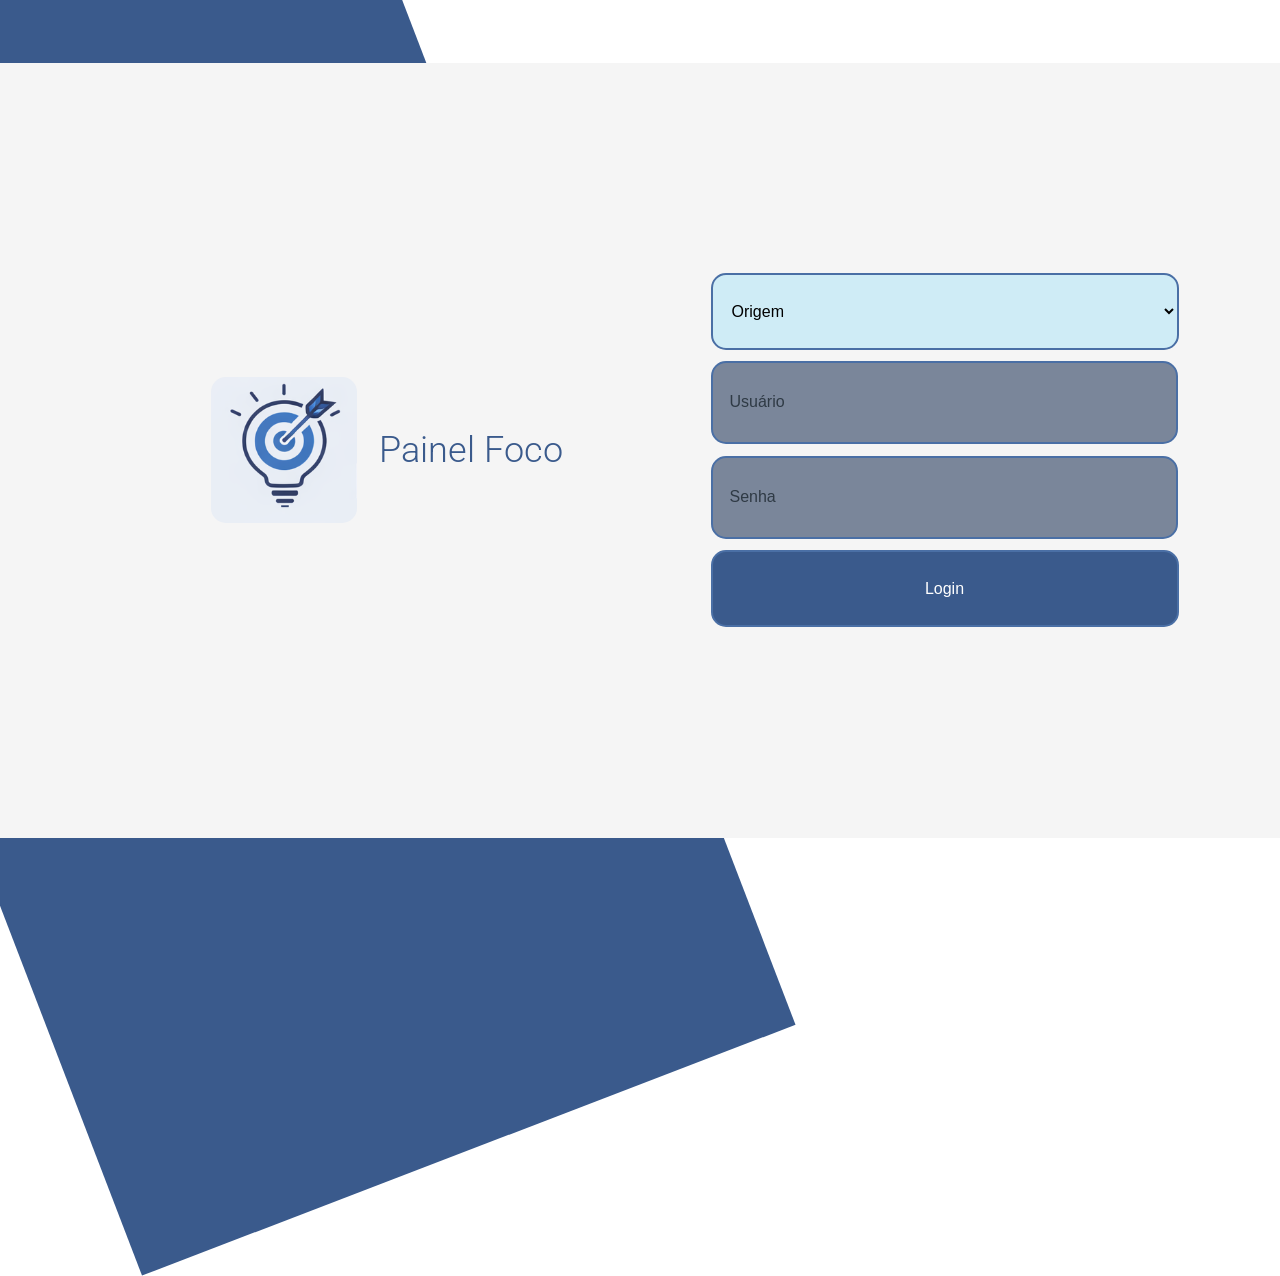
==== index.html @ 89398545 "Add initial HTML structure for login page" ====
<!DOCTYPE html>
<html lang="en-US">

<head>
    <meta charset="UTF-8">
    <meta name="viewport" content="width=device-width, initial-scale=1.0" />
    <title>Painel Foco - login</title>
    <link rel="stylesheet" href="style.css" type="text/css" />
    <link rel="preconnect" href="https://fonts.googleapis.com">
    <link rel="preconnect" href="https://fonts.gstatic.com" crossorigin>
    <link href="https://fonts.googleapis.com/css2?family=Roboto:ital,wght@0,100..900;1,100..900&display=swap" rel="stylesheet">
</head>

<body>
    <div class="bg-shape"></div>
    <div class="hero">
        <div class="title">
            <img src="logo.png" alt="" class="logo">
            <h1 class="h1-title">Painel Foco</h1>
        </div>
        
            <form action="">
                <div class="login-input">
                <select class="select-login" name="origem" id="origem" placeholder="Origem">
                    <option value="" disabled selected>Origem</option>
                    <option value="Estudante">
                        Estudante
                    </option>
                    <option value="Mentor">
                        Mentor
                    </option>
                <input class="input-login" type="text" name="username" id="username" placeholder="Usuário">
                <input class="input-login" type="password" name="password" id="password" placeholder="Senha" >
                <input class="button-login" type="button" id="login" name="login" value="Login">
            </form>
        </div>
    </div>
</body>
---- style.css ----
*{
    margin: 0px;
}

html,body{
    height: 100%;
}
body{
    display: flex;
    align-items: center;
    justify-content: center;
    background-color: white;
    overflow: hidden;
}

.bg-shape{
    background-color: #3A5A8C;
    position: absolute;
    height: 1500px;
    width: 700px;
    z-index: -1;
    left: -150px;
    rotate: calc(159deg);

}

.logo{
    border-radius: 15px;
}

.h1-title{
    color: #3A5A8C;
    font-family: "Roboto", sans-serif;
    font-optical-sizing: auto;
    font-weight: 300;
    font-size: 36px;
    padding-left: 22px;

}
.hero{
    background-color: whitesmoke;
    width: 1440px;
    height: 775px;
    border-radius: 25px;
    display: flex;
    align-items: center;
    justify-content: space-between;
}

.title{
    display: flex;
    align-items: center;
    width: 500px;
    height: 500px;
    padding-left: 250px;
}

.login-input{
    background-color: whitesmoke;
    display: flex;
    flex-direction:column;
    justify-content: space-around;
    width: 459px;
    height: 366px;
    padding-right: 150px;
}

.input-login{
    width: 459px;
    height: 77px;
    background-color: #7A869A;
    color: #2F3A45;
    border: solid 2px #4A6FA5;
    border-radius: 15px;
}

.input-login::placeholder{
    color: #2F3A45;
    padding-left: 15px;
    font-size:16px;
}

.select-login{
    width: 468px;
    height: 77px;   
    background-color: #CFECF6;
    border: solid 2px #4A6FA5;
    border-radius: 15px;
    padding-left: 15px;
    font-size:16px;
}

.button-login{
    width: 468px;
    height: 77px;
    background-color: #3A5A8C;
    border-radius: 15px;
    border: solid 2px #4A6FA5;
    color: white;
    font-size: 16px;
}

.button-login:hover{
    background-color: #4A6FA5;
}
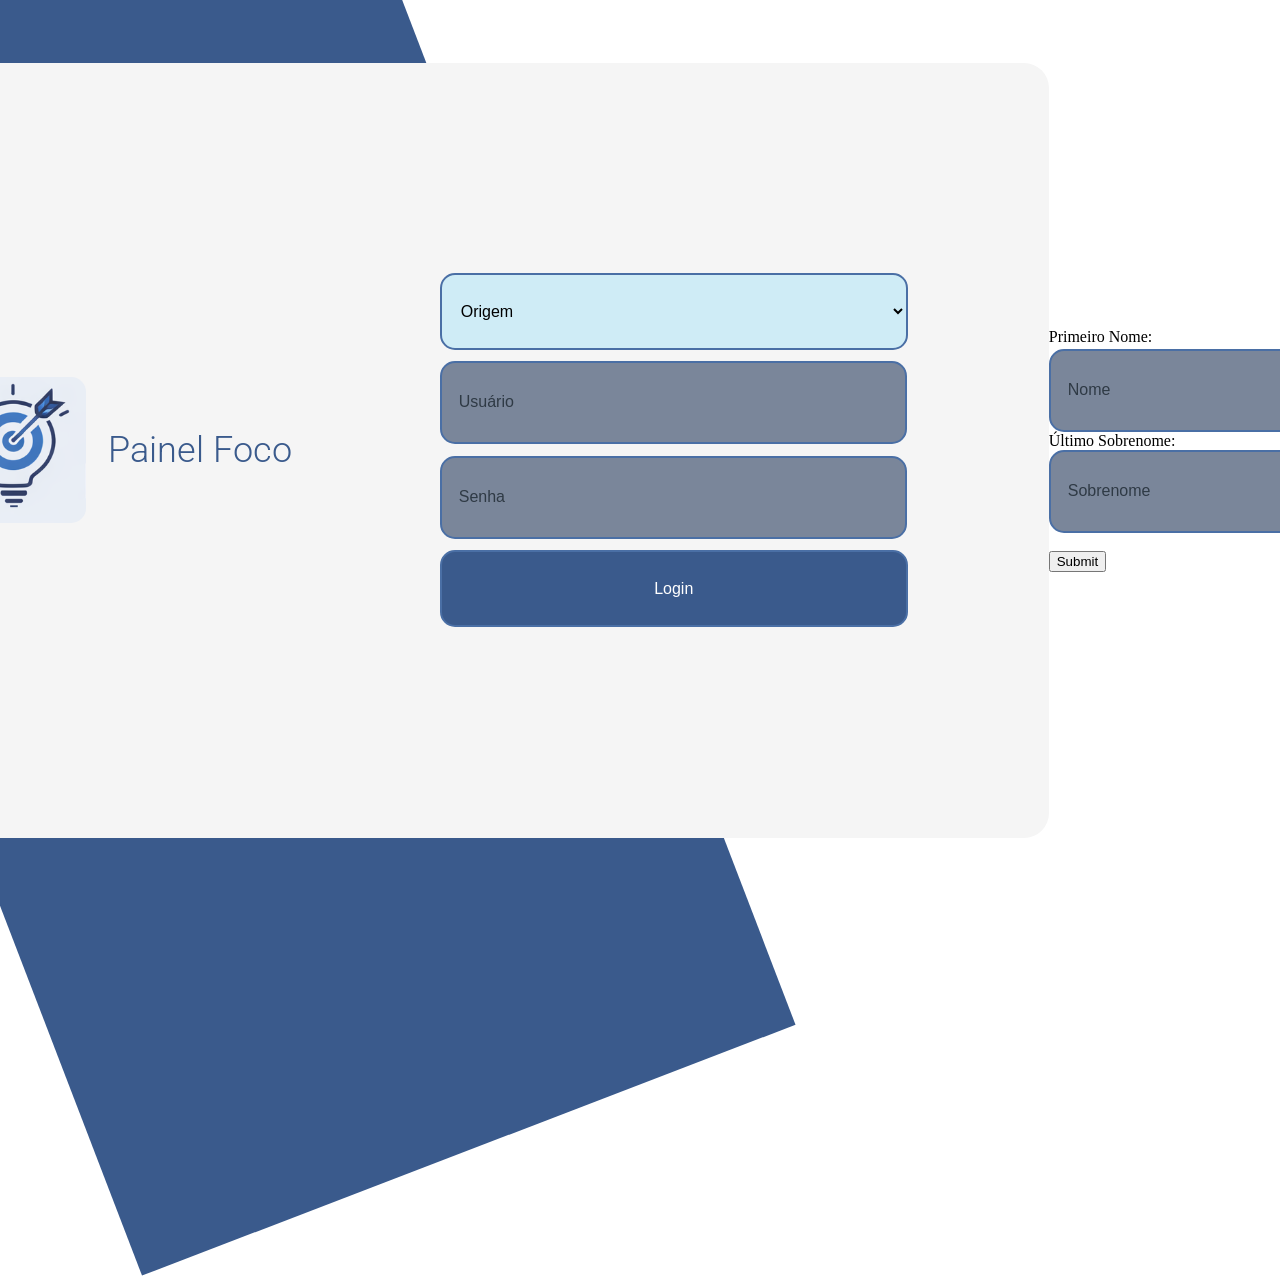
==== commit a33cf01a: "Add jQuery and registration form to index.html" ====
--- a/index.html
+++ b/index.html
@@ -1,4 +1,3 @@
-
 <!DOCTYPE html>
 <html lang="en-US">
 
@@ -13,6 +12,8 @@
 </head>
 
 <body>
+    
+    <script src="https://ajax.googleapis.com/ajax/libs/jquery/2.1.1/jquery.min.js"></script>
     <div class="bg-shape"></div>
     <div class="hero">
         <div class="title">
@@ -30,10 +31,39 @@
                     <option value="Mentor">
                         Mentor
                     </option>
-                <input class="input-login" type="text" name="username" id="username" placeholder="Usuário">
+                </select>
+                <input class="input-login" type="text" name="username" id="username" placeholder="Usuário"> 
                 <input class="input-login" type="password" name="password" id="password" placeholder="Senha" >
                 <input class="button-login" type="button" id="login" name="login" value="Login">
+                
             </form>
         </div>
     </div>
+    <div class="cadastro hide">
+        <button id="close" style="float: right;">X</button>
+        <form action="">
+            Primeiro Nome:<br>
+            <input type="text" name="firstname" placeholder="Nome" class="input-login">
+            <br>
+             Último Sobrenome:<br>
+            <input type="text" name="lastname" placeholder="Sobrenome" class="input-login">
+            <br><br>
+        <input type="submit" value="Submit">
+        </form>
+    </div>
+    <button class="signup" id="show">Primeiro acesso? Cadastre-se aqui.</button>
+    
+<script>
+$('#show').on('click', function () {
+    $('.cadastro').show();
+    $(this).hide();
+})
+
+$('#close').on('click', function () {
+    $('.cadastro').hide();
+    $('#show').show();
+})
+</script>
+    
 </body>
+</html>
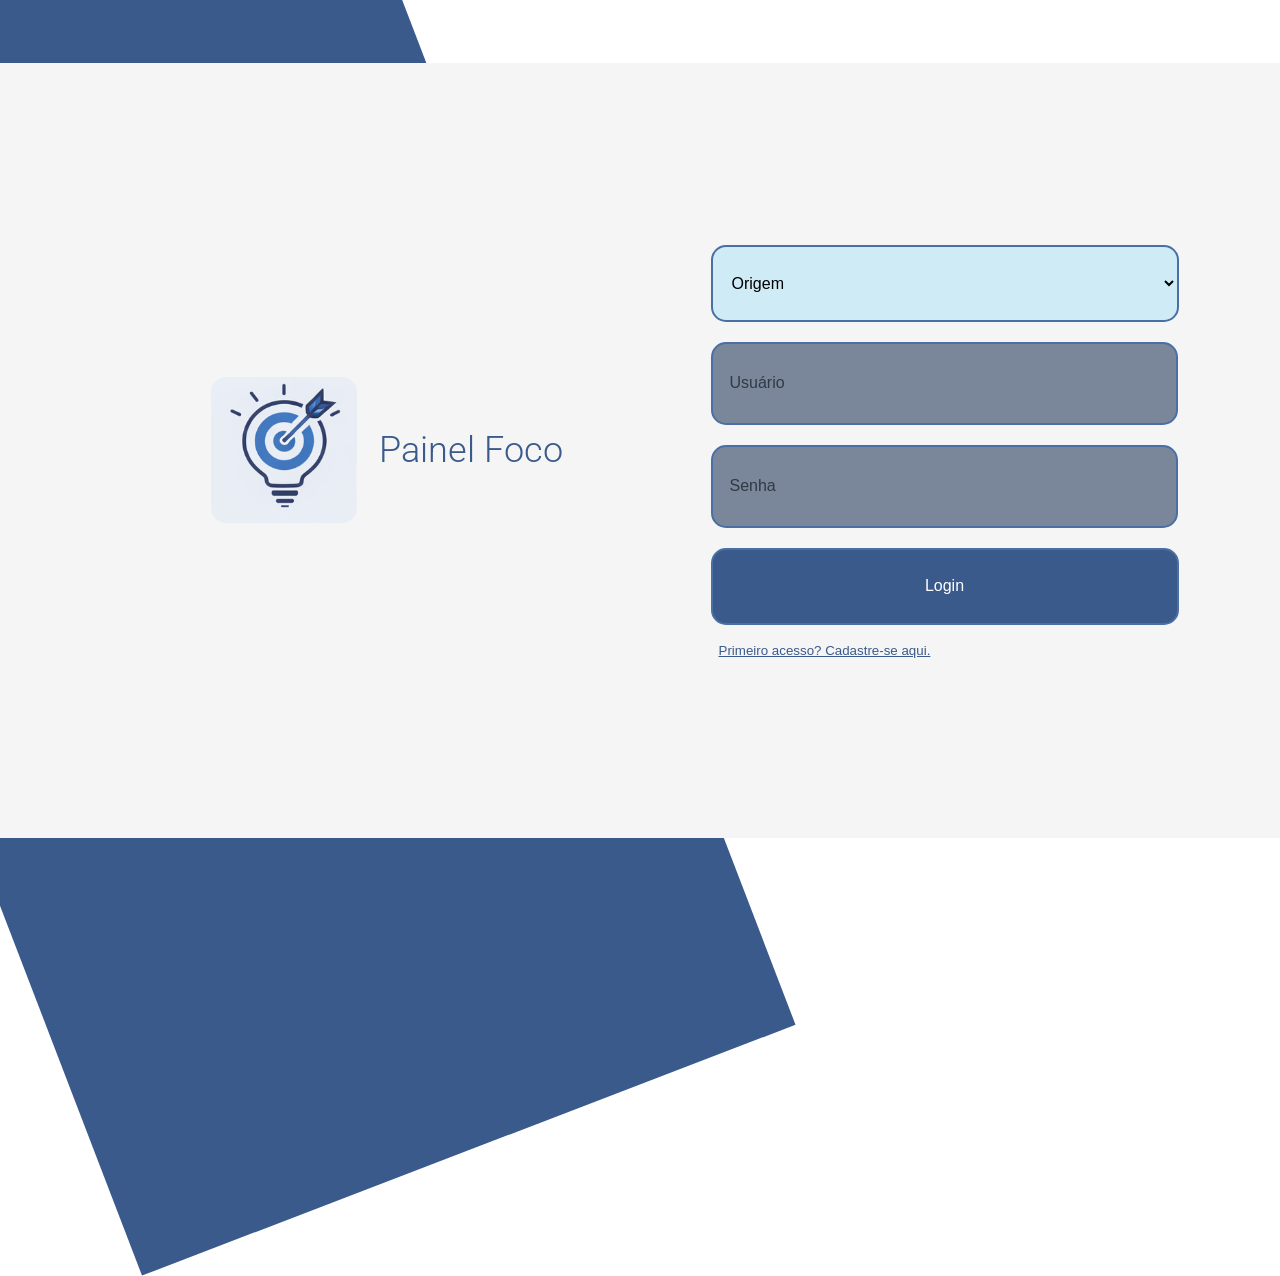
==== commit 4a60e07f: "Enhance login form with account type options Added a login section and account type selection to the" ====
--- a/index.html
+++ b/index.html
@@ -20,7 +20,7 @@
             <img src="logo.png" alt="" class="logo">
             <h1 class="h1-title">Painel Foco</h1>
         </div>
-        
+        <div class="login-flex">
             <form action="">
                 <div class="login-input">
                 <select class="select-login" name="origem" id="origem" placeholder="Origem">
@@ -35,10 +35,9 @@
                 <input class="input-login" type="text" name="username" id="username" placeholder="Usuário"> 
                 <input class="input-login" type="password" name="password" id="password" placeholder="Senha" >
                 <input class="button-login" type="button" id="login" name="login" value="Login">
-                
+                </div>
             </form>
-        </div>
-    </div>
+        
     <div class="cadastro hide">
         <button id="close" style="float: right;">X</button>
         <form action="">
@@ -48,11 +47,17 @@
              Último Sobrenome:<br>
             <input type="text" name="lastname" placeholder="Sobrenome" class="input-login">
             <br><br>
+            Tipo de Conta:<br>
+            <input type="radio" id="Estudante" name="account-type">
+            <label for="Estudante">Estudante</label>
+            <input type="radio" id="Mentor" name="account-type">
+            <label for="Mentor">Mentor</label>
         <input type="submit" value="Submit">
         </form>
     </div>
     <button class="signup" id="show">Primeiro acesso? Cadastre-se aqui.</button>
-    
+    </div>
+    </div>
 <script>
 $('#show').on('click', function () {
     $('.cadastro').show();
--- a/style.css
+++ b/style.css
@@ -61,7 +61,7 @@
     flex-direction:column;
     justify-content: space-around;
     width: 459px;
-    height: 366px;
+    height: 400px;
     padding-right: 150px;
 }
 
@@ -103,3 +103,42 @@
 .button-login:hover{
     background-color: #4A6FA5;
 }
+
+.signup{
+    border: none;
+    background: none;
+    color: #3A5A8C;
+    cursor: pointer;
+    padding: 8px;
+    align-self: flex-start;
+    text-decoration: underline;
+
+}
+
+.signup:hover{
+    color:#1c58b3;
+    background-color: #f0f0f0;
+}
+
+.hide{
+    display: none;
+}
+
+.login-flex{
+    display: flex;
+    flex-direction: column;
+}
+
+.cadastro{
+    position: fixed;
+    align-self: center;
+    left: 450px;
+    z-index: 999;
+    width: 800px;
+    height: 400px;
+    padding: 20px;
+    box-shadow: 0 4px 8px solid black;
+    background-color: whitesmoke;
+    border: solid 2px #4A6FA5;
+    border-radius: 15px;
+}
